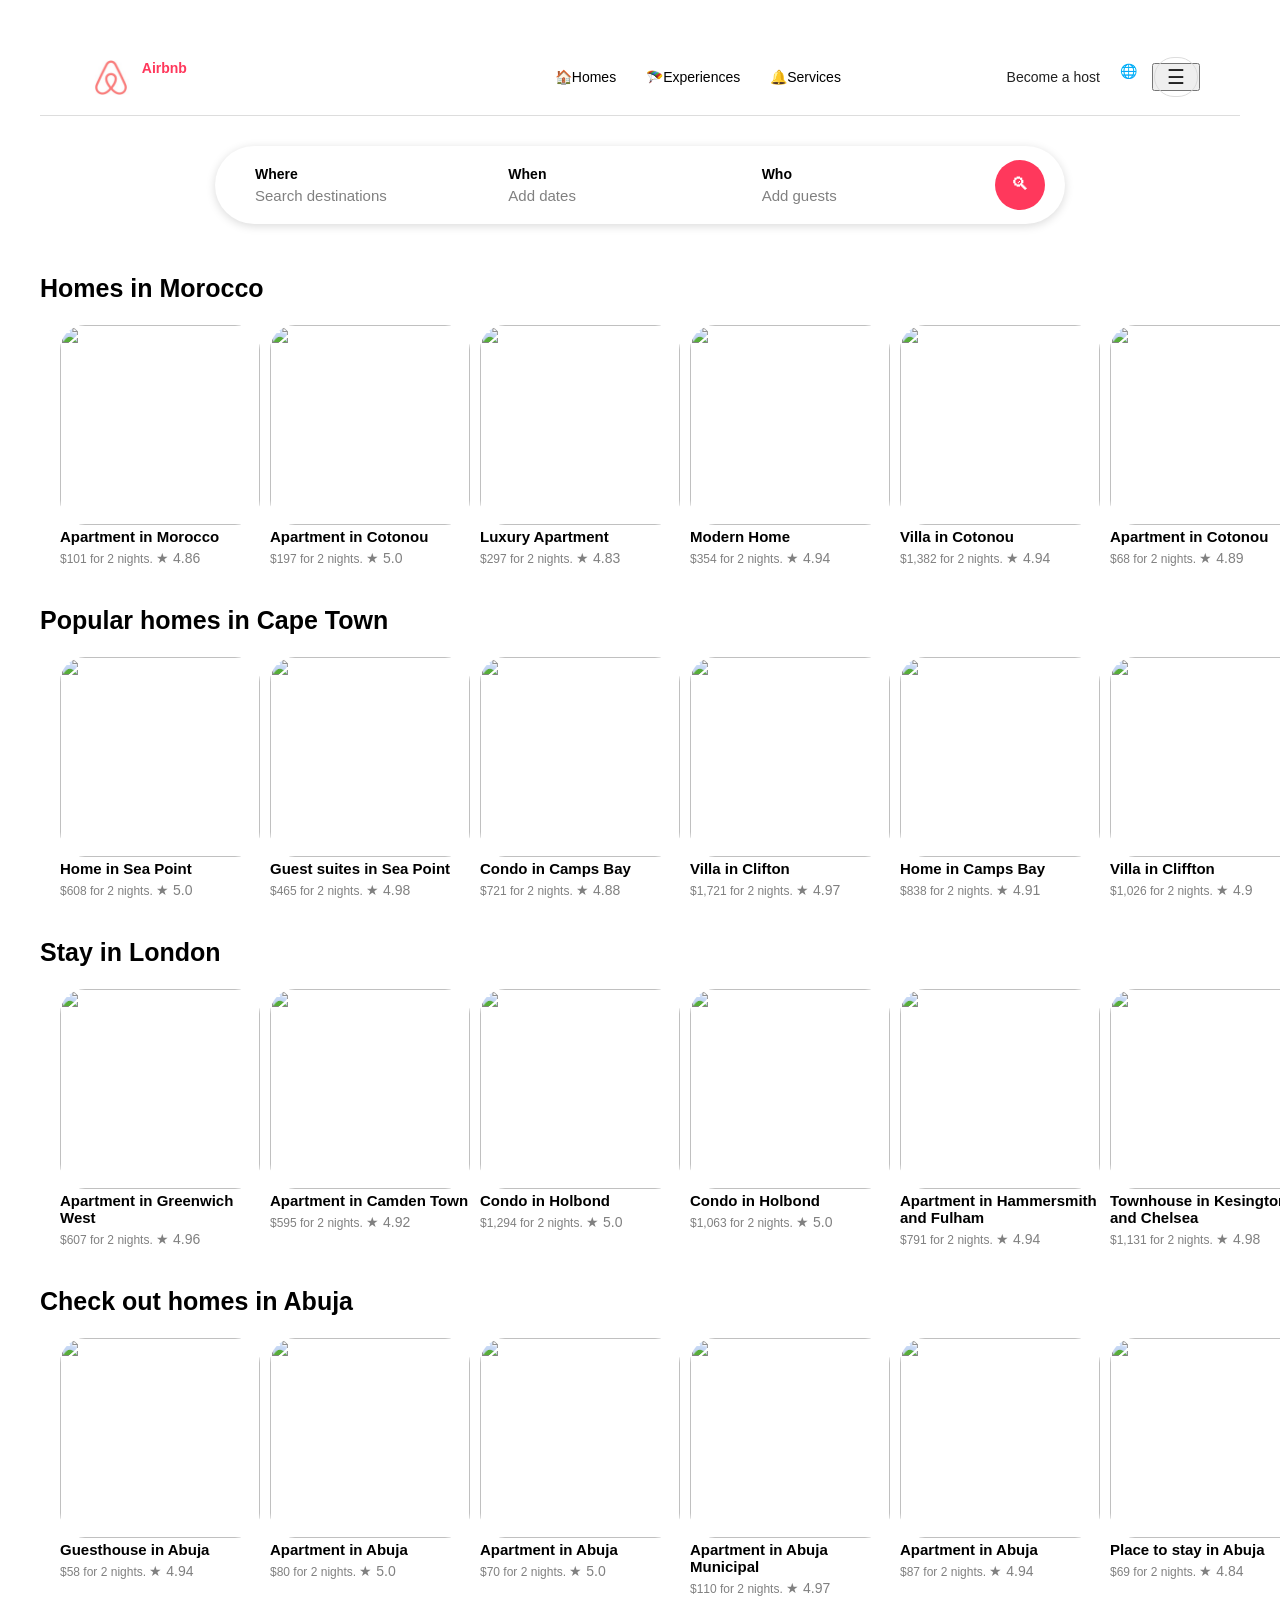
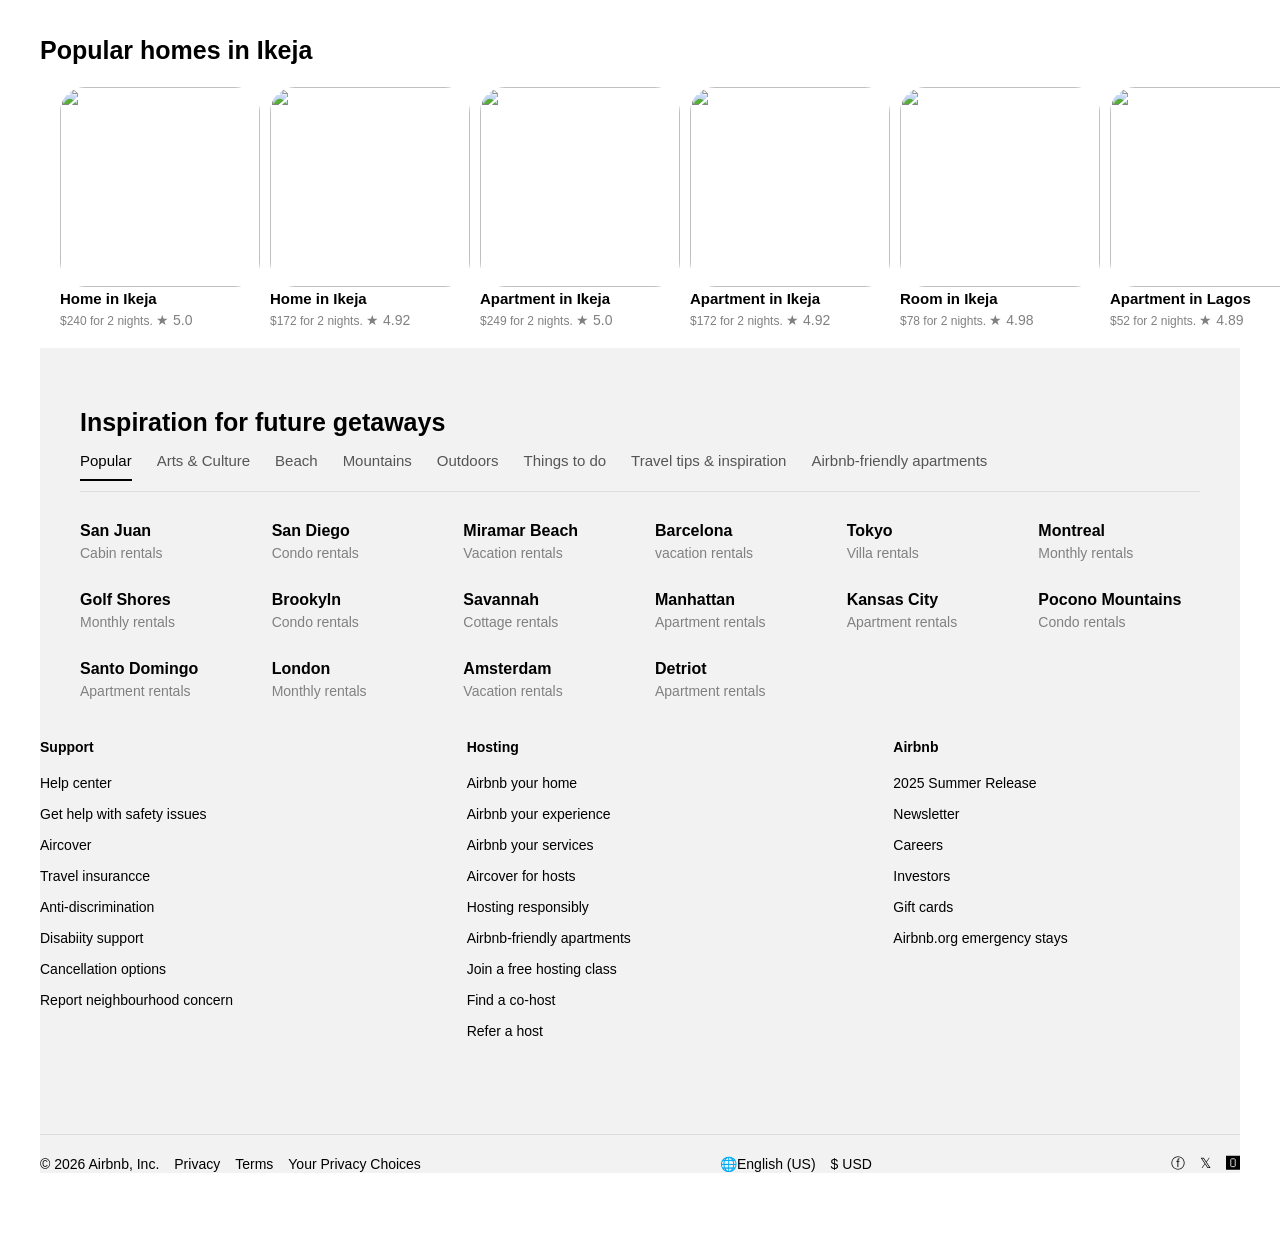
==== index.html @ ffb7af0a "airbnb cloned" ====
<!DOCTYPE html>
<html lang="en">
<head>
    <meta charset="UTF-8">
    <meta name="viewport" content="width=device-width, initial-scale=1.0">
    <title>Airbnb| Vaction rentals, cabins, beach houses & more</title>
    <link rel="icon" href="AIRBNB WEBSITE ICON.png">
    <link rel="stylesheet" href="landingpagee.css">
</head>
<body>
    <header class="navbar">
        <div class="logo">
            <img src="airbnb.jpeg" alt="">
            <p>Airbnb</p>
        </div>

        <nav class="nav-links">
            <a href="#" class="active">🏠Homes</a>
            <a href="#">🪂Experiences</a>
            <a href="#">🔔Services</a>
        </nav>

        <div class="nav-right">
            <a href="#">Become a host</a>
            <div class="icons">
                <span>🌐</span>
                <!-- <span>☰</span> -->
                <div class="menu">
                    <button><a href="#" class="menu-btn">☰</a></button>
                    <div class="dropdown">
                        <a href="HelpCENTER.html">Help Center</a>
                        <a href="#">Become a host</a>
                        <a href="#">Refer a host</a>
                        <a href="#">Find a co-host</a>
                        <a href="#">Gift cards</a>
                        <a href="#">Support</a>
                        <a href="#">Settings</a>
                        <a href="#">Logout</a>
                        <hr>
                        <a href="airbnb.html">Log in</a>
                    </div>
                </div>
            </div>
        </div>
    </header>
<!-- Search Bar -->
        <section class="search-section">
            <div class="search-box">
                <div class="search-item">
                    <h4>Where</h4>
                    <p>Search destinations</p>
                </div> 
                <div class="search-item">
                    <h4>When</h4>
                    <p>Add dates</p>
                </div>
                <div class="search-item">
                    <h4>Who</h4>
                    <p>Add guests</p>
                </div>
                <button class="search-btn">🔍︎</button>
            </div>
        </section>
        
    <!-- Homes In Cotonou Section-->
     <section class="homes-section">
        <h2>Homes in Morocco</h2>
        <div class="homes-container">
            <!-- Card 1 -->
             <div class="card">
                <img src="https://a0.muscache.com/im/pictures/hosting/Hosting-1552569093846743958/original/8fe4ba5d-095e-4a60-a1f3-83671c2ced93.jpeg?im_w=960" alt="">
                <h4>Apartment in Morocco</h4>
                <p>$101 for 2 nights.
                    <span class="rating">★ 4.86</span>
                </p>    
             </div>
             <!-- Card 2 -->
              <div class="card">
                <img src="https://a0.muscache.com/im/pictures/hosting/Hosting-1535437405731356800/original/e23dcdd3-4216-4a07-aed9-b0d8b03d10da.jpeg?im_w=960" alt="">
                <h4>Apartment in Cotonou</h4>
                <p>$197 for 2 nights.
                    <span class="rating">★ 5.0</span>
                </p>
              </div>
              <!-- Card 3 -->
               <div class="card">
                <img src="https://a0.muscache.com/im/pictures/hosting/Hosting-1492069115757644687/original/aed99cca-08b8-4a2f-bc56-256f2cd58ae1.png?im_w=960" alt="">
                <h4>Luxury Apartment</h4>
                <p>$297 for 2 nights.
                    <span class="rating">★ 4.83</span>
                </p>
               </div>
               <!-- Card 4 -->
                <div class="card">
                    <img src="https://a0.muscache.com/im/pictures/hosting/Hosting-U3RheVN1cHBseUxpc3Rpbmc6MTQzNzAxMzU4NjYwMTI2NjUxNA==/original/a2be075d-250e-416e-bf94-5bd0a7695df0.jpeg?im_w=960" alt="">
                    <h4>Modern Home</h4>
                    <p>$354 for 2 nights.
                        <span class="rating">★ 4.94</span>
                    </p>
                </div>
                <!-- Card 5 -->
                 <div class="card">
                    <img src="https://a0.muscache.com/im/pictures/1aa64ab1-22cd-4db1-986c-3532b94fde21.jpg?im_w=960" alt="">
                    <h4>Villa in Cotonou</h4>
                    <p>$1,382 for 2 nights.
                        <span class="rating">★ 4.94</span>
                    </p>
                 </div>
                 <!-- Card 6 -->
                  <div class="card">
                    <img src="https://a0.muscache.com/im/pictures/hosting/Hosting-1552196434162760872/original/b38e9c5c-9fef-4c77-a9f1-6610c727cf88.jpeg?im_w=960" alt="">
                    <h4>Apartment in Cotonou</h4>
                    <p>$68 for 2 nights.
                        <span class="rating">★ 4.89</span>
                    </p>
                  </div>
        </div>
        <!-- Homes In Cape Town Section-->
        <h2>Popular homes in Cape Town</h2>
        <div class="homes-container">
            <!-- Card 1 -->
             <div class="card">
                <img src="https://a0.muscache.com/im/pictures/hosting/Hosting-1614329430880861128/original/f8e767ba-f8ca-4ae6-acb5-ce316d98cdde.jpeg?im_w=960" alt="">
                <h4>Home in Sea Point</h4>
                <p>$608 for 2 nights.
                    <span class="rating">★ 5.0</span>
                </p>    
             </div>
             <!-- Card 2 -->
              <div class="card">
                <img src="https://a0.muscache.com/im/pictures/hosting/Hosting-24370740/original/dfc76e2a-912c-4e44-b1f7-c35bd6d0ff7c.jpeg?im_w=960" alt="">
                <h4>Guest suites in Sea Point</h4>
                <p>$465 for 2 nights.
                    <span class="rating">★ 4.98</span>
                </p>
              </div>
              <!-- Card 3 -->
               <div class="card">
                <img src="https://a0.muscache.com/im/pictures/hosting/Hosting-46479400/original/49da0486-c818-4545-b5f4-0bbc547cffb8.jpeg?im_w=1200" alt="">
                <h4>Condo in Camps Bay</h4>
                <p>$721 for 2 nights.
                    <span class="rating">★ 4.88</span>
                </p>
               </div>
               <!-- Card 4 -->
                <div class="card">
                    <img src="https://a0.muscache.com/im/pictures/hosting/Hosting-U3RheVN1cHBseUxpc3Rpbmc6MTE2NjI5MzA%3D/original/a5717b5c-78df-4f37-a5a4-20c488b8cc6c.jpeg?im_w=960" alt="">
                    <h4>Villa in Clifton</h4>
                    <p>$1,721 for 2 nights.
                        <span class="rating">★ 4.97</span>
                    </p>
                </div>
                <!-- Card 5 -->
                 <div class="card">
                    <img src="https://a0.muscache.com/im/pictures/hosting/Hosting-U3RheVN1cHBseUxpc3Rpbmc6MTI4MjU2MTk5MjY0NzkwNzA2NA==/original/15738511-23a2-48ac-9755-291a047b236c.jpeg?im_w=960" alt="">
                    <h4>Home in Camps Bay</h4>
                    <p>$838 for 2 nights.
                        <span class="rating">★ 4.91</span>
                    </p>
                 </div>
                 <!-- Card 6 -->
                  <div class="card">
                    <img src="https://a0.muscache.com/im/pictures/hosting/Hosting-34457188/original/a7a39fc1-5fb1-4ecb-9f24-2e51e21c52e5.jpeg?im_w=960" alt="">
                    <h4>Villa in Cliffton</h4>
                    <p>$1,026 for 2 nights.
                        <span class="rating">★ 4.9</span>
                    </p>
                  </div>
        </div>
        <!-- Homes In Cape Town Section-->
        <h2>Stay in London</h2>
        <div class="homes-container">
            <!-- Card 1 -->
             <div class="card">
                <img src="https://a0.muscache.com/im/pictures/miso/Hosting-862671980279657983/original/98098021-64fb-4a34-b591-0623fa098673.jpeg?im_w=960" alt="">
                <h4>Apartment in Greenwich West</h4>
                <p>$607 for 2 nights.
                    <span class="rating">★ 4.96</span>
                </p>    
             </div>
             <!-- Card 2 -->
              <div class="card">
                <img src="https://a0.muscache.com/im/pictures/miso/Hosting-1383210174929219350/original/ed4aa696-79a6-4aaa-8ce9-26bf093d6568.jpeg?im_w=960" alt="">
                <h4>Apartment in Camden Town</h4>
                <p>$595 for 2 nights.
                    <span class="rating">★ 4.92</span>
                </p>
              </div>
              <!-- Card 3 -->
               <div class="card">
                <img src="https://a0.muscache.com/im/pictures/hosting/Hosting-1671079079907651248/original/0a60f209-2cfa-45d3-b041-fc1dafc5c93d.jpeg?im_w=960" alt="">
                <h4>Condo in Holbond</h4>
                <p>$1,294 for 2 nights.
                    <span class="rating">★ 5.0</span>
                </p>
               </div>
               <!-- Card 4 -->
                <div class="card">
                    <img src="https://a0.muscache.com/im/pictures/hosting/Hosting-1678263584897645530/original/2c28ae8f-3b7a-4711-a768-be6845e0fdb1.jpeg?im_w=960" alt="">
                    <h4>Condo in Holbond</h4>
                    <p>$1,063 for 2 nights.
                        <span class="rating">★ 5.0</span>
                    </p>
                </div>
                <!-- Card 5 -->
                 <div class="card">
                    <img src="https://a0.muscache.com/im/pictures/hosting/Hosting-1397718152737804614/original/a0f4b8c5-c3a6-453a-9943-7586525cd093.png?im_w=960" alt="">
                    <h4>Apartment in Hammersmith and Fulham</h4>
                    <p>$791 for 2 nights.
                        <span class="rating">★ 4.94</span>
                    </p>
                 </div>
                 <!-- Card 6 -->
                  <div class="card">
                    <img src="https://a0.muscache.com/im/pictures/prohost-api/Hosting-1163513830583655180/original/1481eae5-f914-4502-9f93-4bdae09d960a.jpeg?im_w=960" alt="">
                    <h4>Townhouse in Kesington and Chelsea</h4>
                    <p>$1,131 for 2 nights.
                        <span class="rating">★ 4.98</span>
                    </p>
                  </div>
        </div>
         <!-- Check out homes in Abuja Section-->
        <h2>Check out homes in Abuja</h2>
        <div class="homes-container">
            <!-- Card 1 -->
             <div class="card">
                <img src="https://a0.muscache.com/im/pictures/hosting/Hosting-1251973578335535421/original/34a5f915-7636-4e76-a9c8-536161d98e9d.jpeg?im_w=960" alt="">
                <h4>Guesthouse in Abuja</h4>
                <p>$58 for 2 nights.
                    <span class="rating">★ 4.94</span>
                </p>    
             </div>
             <!-- Card 2 -->
              <div class="card">
                <img src="https://a0.muscache.com/im/pictures/hosting/Hosting-1492763983368937101/original/9ba941d6-f97f-4b6d-ae1a-bc6fd0198143.jpeg?im_w=960" alt="">
                <h4>Apartment in Abuja</h4>
                <p>$80 for 2 nights.
                    <span class="rating">★ 5.0</span>
                </p>
              </div>
              <!-- Card 3 -->
               <div class="card">
                <img src="https://a0.muscache.com/im/pictures/hosting/Hosting-1573902959464071134/original/52282a21-be3b-4615-a549-24262730367d.jpeg?im_w=960" alt="">
                <h4>Apartment in Abuja</h4>
                <p>$70 for 2 nights.
                    <span class="rating">★ 5.0</span>
                </p>
               </div>
               <!-- Card 4 -->
                <div class="card">
                    <img src="https://a0.muscache.com/im/pictures/hosting/Hosting-1449989768120498918/original/ca0c70d3-fef0-468a-9e06-46b27aebfc17.png?im_w=960" alt="">
                    <h4>Apartment in Abuja Municipal</h4>
                    <p>$110 for 2 nights.
                        <span class="rating">★ 4.97</span>
                    </p>
                </div>
                <!-- Card 5 -->
                 <div class="card">
                    <img src="https://a0.muscache.com/im/pictures/hosting/Hosting-1263766767999737773/original/4ef8493d-8a13-4064-88b0-802487db8b4d.jpeg?im_w=960" alt="">
                    <h4>Apartment in Abuja</h4>
                    <p>$87 for 2 nights.
                        <span class="rating">★ 4.94</span>
                    </p>
                 </div>
                 <!-- Card 6 -->
                  <div class="card">
                    <img src="https://a0.muscache.com/im/pictures/hosting/Hosting-1209439680259203259/original/b974fd74-008b-468f-94f2-678eec763946.jpeg?im_w=960" alt="">
                    <h4>Place to stay in Abuja</h4>
                    <p>$69 for 2 nights.
                        <span class="rating">★ 4.84</span>
                    </p>
                  </div>
        </div>
        <!-- Check out homes in Abuja Section-->
        <h2>Popular homes in Ikeja</h2>
        <div class="homes-container">
            <!-- Card 1 -->
             <div class="card">
                <img src="https://a0.muscache.com/im/pictures/hosting/Hosting-1652408056902002982/original/89d83562-e93a-419d-8121-162c91e34304.jpeg?im_w=960" alt="">
                <h4>Home in Ikeja</h4>
                <p>$240 for 2 nights.
                    <span class="rating">★ 5.0</span>
                </p>    
             </div>
             <!-- Card 2 -->
              <div class="card">
                <img src="https://a0.muscache.com/im/pictures/hosting/Hosting-1542723772972290368/original/80657a7c-5daa-4938-9a2b-e85e234b1973.jpeg?im_w=960" alt="">
                <h4>Home in Ikeja</h4>
                <p>$172 for 2 nights.
                    <span class="rating">★ 4.92</span>
                </p>
              </div>
              <!-- Card 3 -->
               <div class="card">
                <img src="https://a0.muscache.com/im/pictures/hosting/Hosting-1648223111489623470/original/a49b18d5-21f4-4d7c-b55a-67b176b54217.jpeg?im_w=960" alt="">
                <h4>Apartment in Ikeja</h4>
                <p>$249 for 2 nights.
                    <span class="rating">★ 5.0</span>
                </p>
               </div>
               <!-- Card 4 -->
                <div class="card">
                    <img src="https://a0.muscache.com/im/pictures/hosting/Hosting-1652122361952359247/original/20e11bc6-52cf-447a-825c-ee76b052c868.jpeg?im_w=960" alt="">
                    <h4>Apartment in Ikeja</h4>
                    <p>$172 for 2 nights.
                        <span class="rating">★ 4.92</span>
                    </p>
                </div>
                <!-- Card 5 -->
                 <div class="card">
                    <img src="https://a0.muscache.com/im/pictures/eba04982-47e1-47b7-aa44-1eadbc130422.jpg?im_w=960" alt="">
                    <h4>Room in Ikeja</h4>
                    <p>$78 for 2 nights.
                        <span class="rating">★ 4.98</span>
                    </p>
                 </div>
                 <!-- Card 6 -->
                  <div class="card">
                    <img src="https://a0.muscache.com/im/pictures/prohost-api/Hosting-777510529434284684/original/4bd433d9-f9f6-46c9-ba2c-f425a1820d91.jpeg?im_w=960" alt="">
                    <h4>Apartment in Lagos</h4>
                    <p>$52 for 2 nights.
                        <span class="rating">★ 4.89</span>
                    </p>
                  </div>
        </div>
        <section class="future-getaways">
            <h2>Inspiration for future getaways</h2>
            <div class="tabs">
                <a href="#" class="active">Popular</a>
                <a href="#">Arts & Culture</a>
                <a href="#">Beach</a>
                <a href="#">Mountains</a>
                <a href="#">Outdoors</a>
                <a href="#">Things to do</a>
                <a href="#">Travel tips & inspiration</a>
                <a href="#">Airbnb-friendly apartments</a>
            </div>
            <div class="locations">
                <div class="location">
                    <h4>San Juan</h4>
                    <p>Cabin rentals</p>
                </div>
                <div class="location">
                    <h4>San Diego</h4>
                    <p>Condo rentals</p>
                </div>
                <div class="location">
                    <h4>Miramar Beach</h4>
                    <p>Vacation rentals</p>
                </div>
                <div class="location">
                    <h4>Barcelona</h4>
                    <p>vacation rentals</p>
                </div>
                <div class="location">
                    <h4>Tokyo</h4>
                    <p>Villa rentals</p>
                </div>
                <div class="location">
                    <h4>Montreal</h4>
                    <p>Monthly rentals</p>
                </div>
                <div class="location">
                    <h4>Golf Shores</h4>
                    <p>Monthly rentals</p>
                </div>
                <div class="location">
                    <h4>Brookyln</h4>
                    <p>Condo rentals</p>
                </div>
                <div class="location">
                    <h4>Savannah</h4>
                    <p>Cottage rentals</p>
                </div>
                <div class="location">
                    <h4>Manhattan</h4>
                    <p>Apartment rentals</p>
                </div>
                <div class="location">
                    <h4>Kansas City</h4>
                    <p>Apartment rentals</p>
                </div>
                <div class="location">
                    <h4>Pocono Mountains</h4>
                    <p>Condo rentals</p>
                </div>
                <div class="location">
                    <h4>Santo Domingo</h4>
                    <p>Apartment rentals</p>
                </div>
                <div class="location">
                    <h4>London</h4>
                    <p>Monthly rentals</p>
                </div>
                <div class="location">
                    <h4>Amsterdam</h4>
                    <p>Vacation rentals</p>
                </div>
                <div class="location">
                    <h4>Detriot</h4>
                    <p>Apartment rentals</p>
                </div>
            </div>
        </section>
        <footer>
            <!-- Top part -->
            <div class="footer-container">
            <div class="footer-column">
            <h3>Support</h3>
                <p>Help center</p>
                <p>Get help with safety issues</p>
                <p>Aircover</p>
                <p>Travel insurancce</p>
                <p>Anti-discrimination</p>
                <p>Disabiity support</p>
                <p>Cancellation options</p>
                <p>Report neighbourhood concern</p>
            </div>
            <div class="footer-column">
            <h3>Hosting</h3>
                <p>Airbnb your home</p>
                <p>Airbnb your experience</p>
                <p>Airbnb your services</p>
                <p>Aircover for hosts</p>
                <p>Hosting responsibly</p>
                <p>Airbnb-friendly apartments</p>
                <p>Join a free hosting class</p>
                <p>Find a co-host</p>
                <p>Refer a host</p>
            </div>
            <div class="footer-column">
            <div class="footer-column">
                 <h3>Airbnb</h3>
                <p>2025 Summer Release</p>
                <p>Newsletter</p>
                <p>Careers</p>
                <p>Investors</p>
                <p>Gift cards</p>
                <p>Airbnb.org emergency stays</p>
            </div>
            </div>
        <!-- Bottom Part -->
         <div class="footer-bottom">
      <div class="left-side">
        <span>© 2026 Airbnb, Inc.</span>
        <span>Privacy</span>
        <span>Terms</span>
        <span>Your Privacy Choices</span>
      </div>
      <div class="right-side">
        <span>🌐English (US)</span>
        <span>$ USD</span>
      </div>
      <div class="icons">
        <span>ⓕ</span>
        <span>𝕏</span>
        <span>🅾</span>
      </div>
     </div>
        </div>
      </footer>
        
</body>
</html>
---- landingpagee.css ----
*{
    margin: 0;
    padding:0;
    box-sizing:border-box;
    font-family: arial, sans-serif;
    font-size: 14px;
}
body{
    background:#fff;
}
/* Header */
.navbar{
    display: flex;
    justify-content: space-between;
    align-items: center;
    padding: 20px 40px;
    border-bottom: 1px solid #ddd;
}
.logo{
    font-size:20px;
    font-weight:bold;
    color: #ff385c;
    display:flex;
}
.logo img{
    width:20%
}
.nav-links{
    display: flex;
    gap: 30px;
}

.nav-links a{
    text-decoration: none;
    color: black;
    font-weight: 500;
}
.nav-link a:hover{
    border-bottom: 3px solid #000;
    padding-bottom: 10px;
    color: red;
}
.nav-right{
    display: flex;
    align-items: center;
    gap:20px;
}
.nav-right a{
    text-decoration:none;
    color: #222;
    font-weight: 500;
}
.icons{
    display:flex;
    gap:15px;
    font-size: 500;
}
.menu{
    position: relative;
}

.menu-btn{
    text-decoration:none;
    color: #222;
    font-size: 20px;
    padding: 8px 12px;
    border: 1px solid #ddd;
    border-radius: 25px;
}

.dropdown{
    display: none;
    position: absolute;
    top: 50%;
    right: 0;
    width: 250px;
    background: #fff;
    box-shadow: 0 4px 15px rgba(0,0,0,0.2);
    overflow: hidden;
    border-radius: 15px;
}

.dropdown a{
    display: block;
    padding: 12px 20px;
    text-decoration: none;
    color: #222;
    /* font-weight: 500; */
}

.dropdown a:hover{
    background: #f5f5f5;
}

.menu:hover .dropdown{
    display: block;
}

/* Search Section */
.search-section{
    display:flex;
    justify-content:center;
    padding: 30px 20px;
}
.search-box{
    width: 850px;
    background: #fff;
    border-radius: 50px;
    box-shadow: 0 2px 10px rgba(0,0,0,0.15);

    display:flex;
    align-items: center;
    justify-content:space-between;
    padding:10px 20px;
}
.search-item{
    flex: 1;
    padding:10px 20px;
}
.search-item h4{
    font-size:14px;
    margin-bottom:5px;
}
.search-item p{
    color:gray;
    font-size: 15px;
}
.search-btn{
    width:50px;
    height:50px;
    border:none;
    background: #ff385c;
    color:white;
    border-radius: 50%;
    font-size: 18px;
    cursor:pointer;
}
/* Homes in Cotonou */
*{
    margin: 0;
    padding:0;
    box-sizing:border-box;
    font-family: arial, san-serif;
}
body{
    background:#fff;
    padding:40px;
}
/* Section */
.homes-section{
    font-size:32px;
    margin-bottom: 25px;
}
.homes-section h2{
    padding-top:20px;
    font-size: 25px;
    margin-bottom: 2px;
}
/* Cards Container*/
.homes-container{
    display: flex;
    gap:10px;
    padding: 20px;
}
/* Each Card */
.card{
    min-width: 200px;
    cursor: pointer;
}
.card img{
    width: 100%;
    height:200px;
    object-fit:cover;
    border-radius:25px;
}
.card h4{
    margin-top:0px;
    font-size:15px
}
.card p{
    color:gray;
    margin-top: 5px;
    font-size:12px;
}
.rating{
    color:gray;
}
/* Future Getaway Section */
.future-getaways{
    padding: 40px;
    font-family:arial,sans-serif;
    background:#f2f2f2;
}
.future-getaways h2{
    margin-bottom:15px;
}
.tabs{
    display: flex;
    gap:25px;
    border-bottom:1px solid #ddd;
    padding-bottom:10px;
    margin-bottom: 30px;
    flex-wrap: wrap;
}
.tabs a{
    text-decoration:none;
    color: #555;
    padding-bottom:10px;
    font-size:15px;
}
.tabs a.active{
    color:black;
    border-bottom: 2px solid black;
}
.locations{
    display:grid;
    grid-template-columns:repeat(6,1fr);
    gap:30px;
}
.locations h4{
    margin:0;
    font-size:16px;
}
.locations p{
    margin-top:5px;
    color:gray;
    font-size:14px;
}
/* Top Footer */
.footer-container{
    display:grid;
    grid-template-columns: repeat(3, 1fr);
    gap:80px;
    margin-bottom: 20px;
    margin-top: 0px;
    background:#f2f2f2;
}
.footer-column h3{
    font-size:14px;
    margin-bottom: 20px;
}
.footer-column p{
    margin-bottom:15px;
    color:black;
    cursor:pointer;
    font-size:14px;
    font-weight: 400;
}
.footer-column p:hover{
    text-decoration:underline;
}
/* Bottom Footer */
.footer-bottom{
    display: flex;
    justify-content: space-between;
    align-items: center;
    border-top: 1px solid #ddd;
    padding-top: 20px;
    flex-wrap: wrap; 
    grid-column: 1 / -1;
}

.left-side{
    display: flex;
    gap: 15px;
    flex-wrap: wrap;
    font-size: 14px;
    text-decoration: #222;
}

.right-side{
    display: flex;
    gap: 15px;
    align-items: center;
    font-size: 14px;
}

.icons{
    display:flex;
    gap: 15px;
    font-size: 18px;
}

/* Responsive */
img{max-width:100%;height:auto}
@media(max-width:768px){
.navbar,.nav-right,.guide-header,.support-box,.footer-bottom{flex-direction:column;align-items:flex-start;gap:15px}
.login-card,.search-box,.support-box,.guides,.top-articles,.container,.contact-box{width:100%!important;max-width:100%!important}
.footer-container,.articles-container,.locations{grid-template-columns:1fr!important}
.homes-container,.guide-cards,.explore-section{flex-wrap:wrap}
.card{width:100%!important;min-width:0!important}
.tabs{margin:20px;overflow:auto;white-space:nowrap}
}
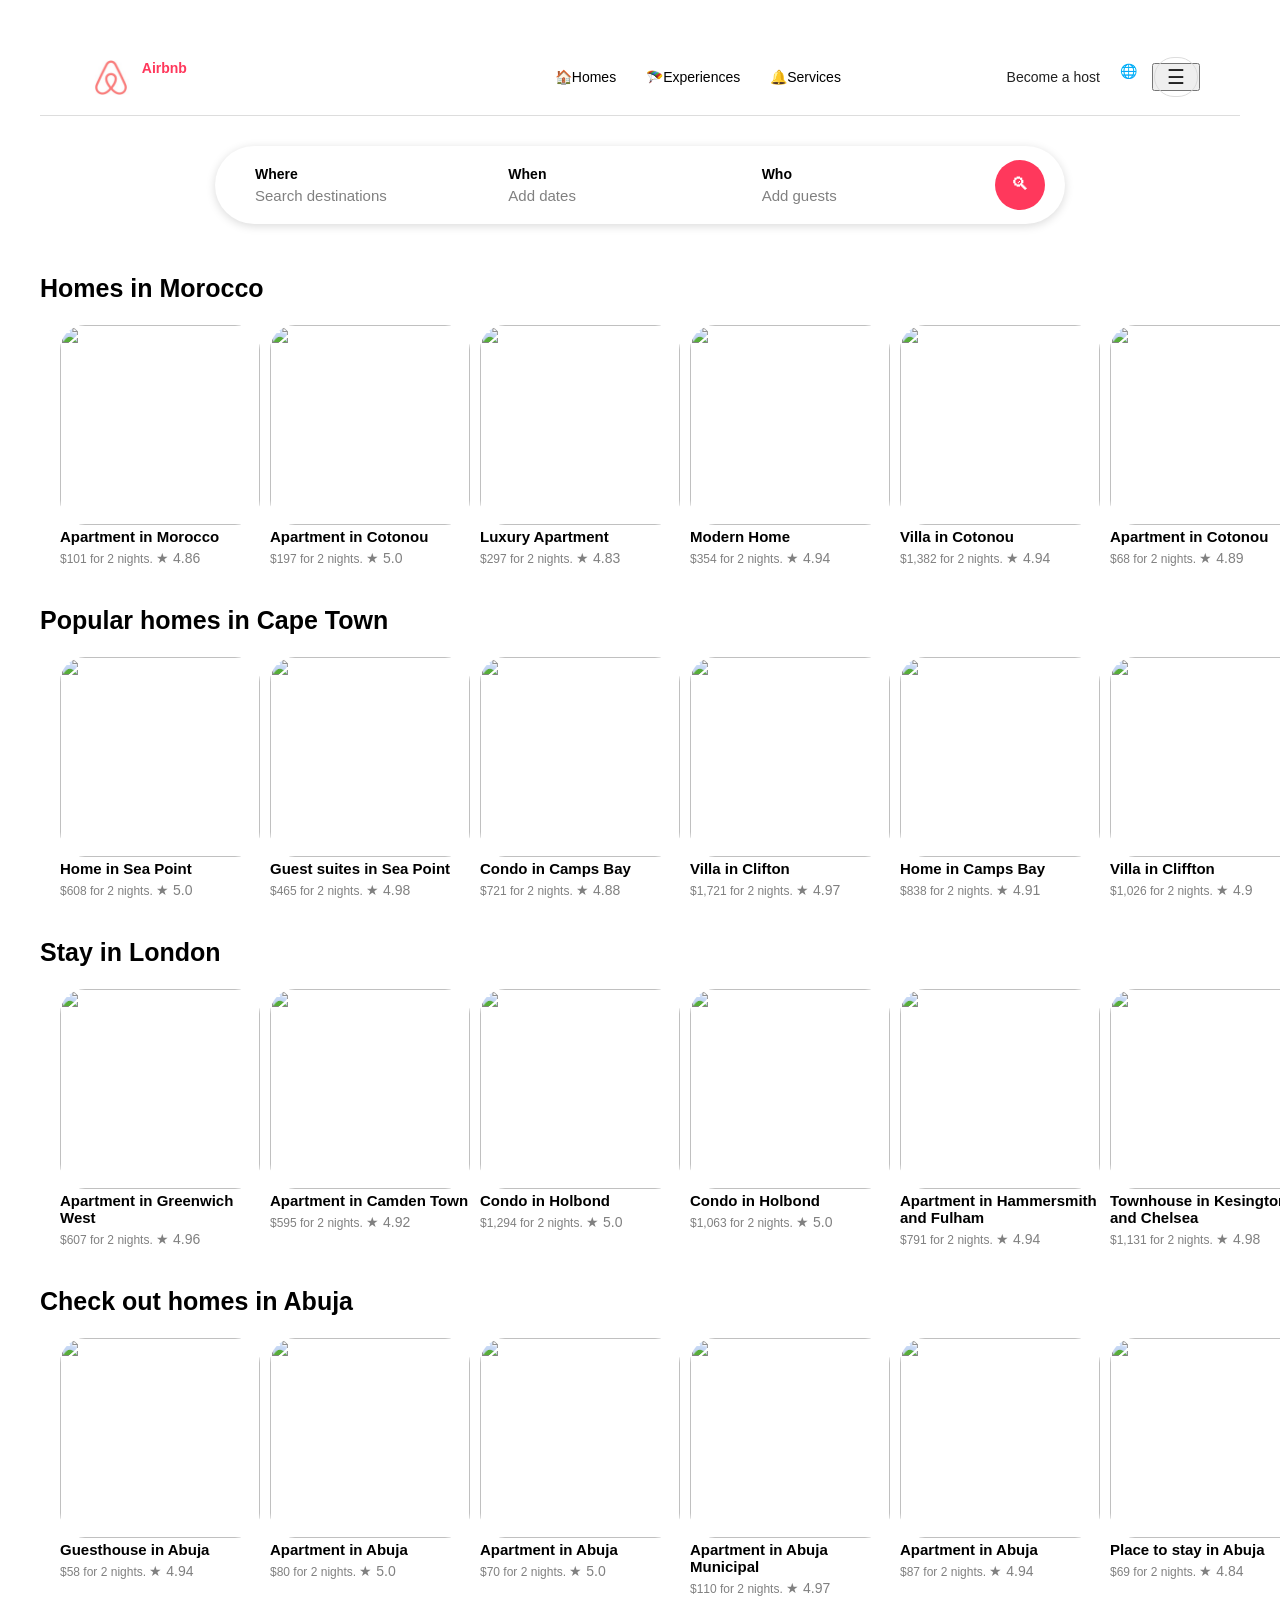
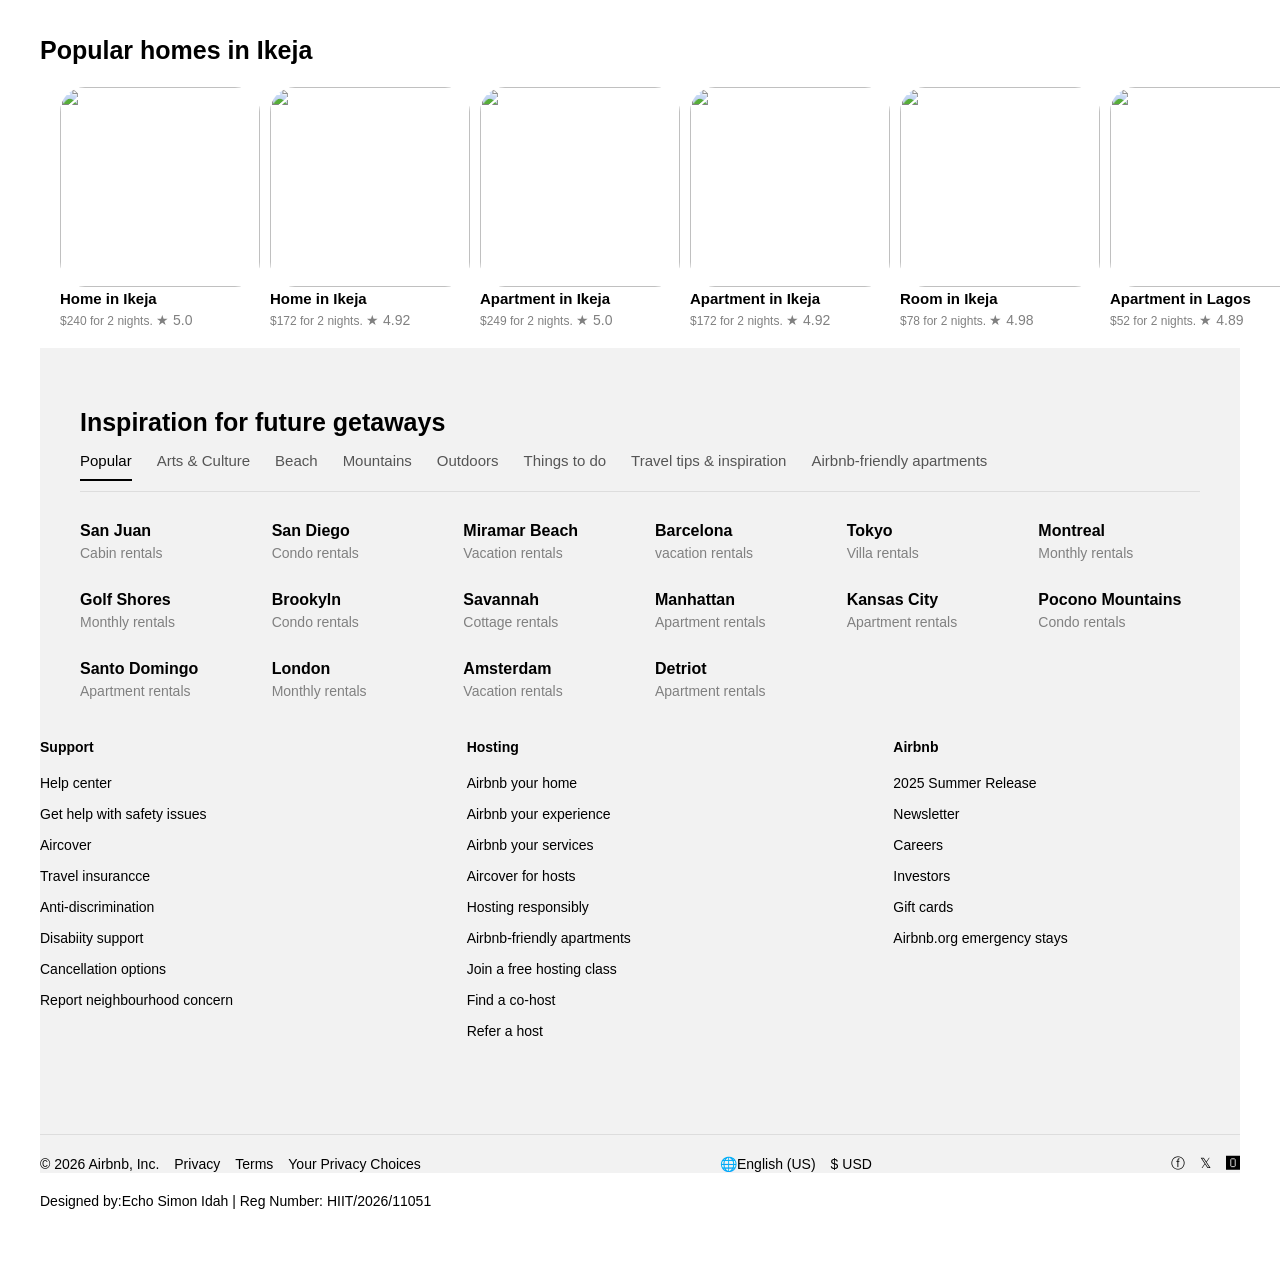
==== commit 0bac8c5c: "airbnb cloned" ====
--- a/index.html
+++ b/index.html
@@ -459,6 +459,10 @@
      </div>
         </div>
       </footer>
+
+      <div class="ID">
+        <p>Designed by:Echo Simon Idah | Reg Number: HIIT/2026/11051</p>
+      </div>
         
 </body>
 </html>
--- a/landingpagee.css
+++ b/landingpagee.css
@@ -72,13 +72,14 @@
     display: none;
     position: absolute;
     top: 50%;
-    right: 0;
-    width: 250px;
+    right:0px;
+    width:250px;
     background: #fff;
     box-shadow: 0 4px 15px rgba(0,0,0,0.2);
     overflow: hidden;
     border-radius: 15px;
 }
+
 
 .dropdown a{
     display: block;
